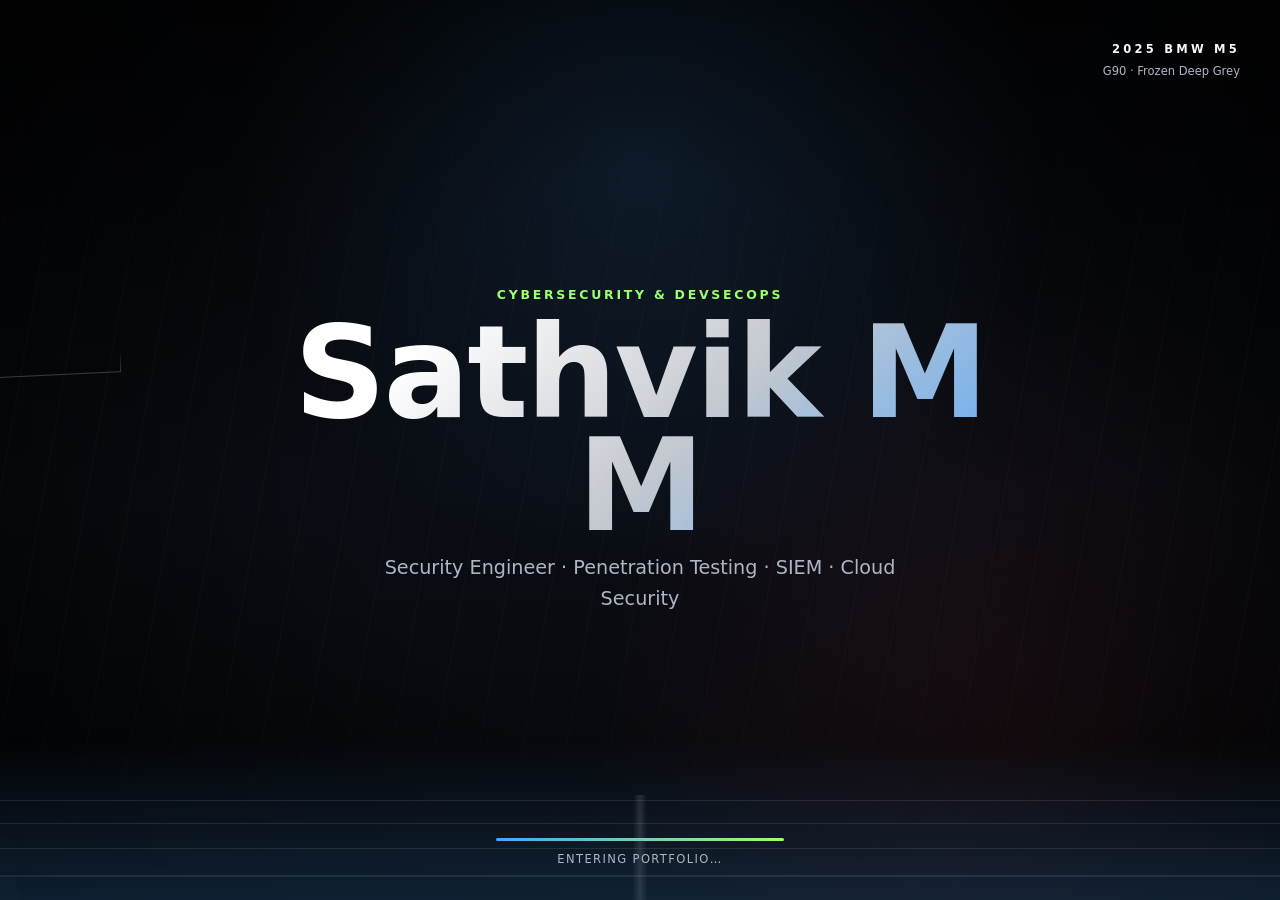
==== main.html @ 99fe9ba5 "Initial portfolio commit" ====
<!doctype html>
<html lang="en">
  <head>
    <meta charset="UTF-8" />
    <meta name="viewport" content="width=device-width, initial-scale=1.0" />
    <title>Sathvik M M | CyberSecurity & DevSecOps</title>
    <meta
      name="description"
      content="Portfolio of Sathvik M M, CyberSecurity and DevSecOps engineer focused on offensive security, SIEM, cloud security, and secure delivery."
    />
    <link rel="stylesheet" href="styles.css" />
    <script>
      if (sessionStorage.getItem("introComplete") !== "1") {
        window.location.replace("index.html");
      } else {
        sessionStorage.removeItem("introComplete");
      }
    </script>
  </head>
  <body class="main-page">
    <canvas class="space-canvas" id="spaceCanvas" aria-hidden="true"></canvas>

    <header class="site-header">
      <a class="brand" href="#home" aria-label="Sathvik M M home">
        <span class="brand-mark">SM</span>
        <span>Sathvik M M</span>
      </a>
      <nav class="nav-links" aria-label="Primary navigation">
        <a href="#work">Work</a>
        <a href="#projects">Projects</a>
        <a href="#skills">Skills</a>
        <a href="#contact">Contact</a>
      </nav>
    </header>

    <main>
      <section class="hero" id="home">
        <div class="hero-grid">
          <div class="hero-copy">
            <p class="eyebrow">CyberSecurity and DevSecOps</p>
            <h1>Sathvik M M</h1>
            <p class="hero-text">
              Security-focused engineer building stronger systems through penetration testing,
              SIEM monitoring, cloud security, and automated DevSecOps pipelines.
            </p>
            <div class="hero-actions" aria-label="Profile links">
              <a class="button primary" href="sathvik_m_m_main_resume.pdf" target="_blank" rel="noreferrer">Resume</a>
              <a class="button" href="https://github.com/Sathvikmm18" target="_blank" rel="noreferrer">GitHub</a>
              <a class="button" href="https://www.linkedin.com/in/sathvik-m-m-a0185332b/" target="_blank" rel="noreferrer">LinkedIn</a>
            </div>
          </div>

          <div class="portrait-stage" aria-label="Portrait of Sathvik M M">
            <img src="profile-web.jpg" alt="Sathvik M M" />
          </div>
        </div>
      </section>

      <section class="section stats-band" aria-label="Portfolio highlights">
        <div>
          <strong>2026</strong>
          <span>B.E. Information Science & Engineering</span>
        </div>
        <div>
          <strong>OWASP</strong>
          <span>Web application assessments</span>
        </div>
        <div>
          <strong>SIEM</strong>
          <span>Splunk dashboards and alerting</span>
        </div>
        <div>
          <strong>DevSecOps</strong>
          <span>Docker, CI/CD, cloud security</span>
        </div>
      </section>

      <section class="section split" id="work">
        <div>
          <p class="section-kicker">Experience</p>
          <h2>Security operations with hands-on attack and defense.</h2>
        </div>
        <div class="timeline">
          <article class="timeline-item">
            <span>Jun 2026 - Present</span>
            <h3>Cybersecurity Trainee, Cyber Lancers Pvt Ltd</h3>
            <p>
              Configuring Splunk SIEM dashboards for log ingestion, event correlation,
              automated alert management, and threat monitoring across distributed systems.
            </p>
          </article>
          <article class="timeline-item">
            <span>Feb 2026 - Jun 2026</span>
            <h3>Cybersecurity Intern, Cyber Lancers Pvt Ltd</h3>
            <p>
              Conducted web application security assessments, analyzed traffic with Wireshark
              and Burp Suite, and documented remediation strategies using MITRE ATT&CK.
            </p>
          </article>
        </div>
      </section>

      <section class="section" id="projects">
        <div class="section-heading">
          <p class="section-kicker">GitHub Projects</p>
          <h2>Built for security, infrastructure, and intelligent automation.</h2>
          <a href="https://github.com/Sathvikmm18" target="_blank" rel="noreferrer">View all on GitHub</a>
        </div>
        <div class="project-grid">
          <article class="project-card">
            <span>Python / LangChain / FastAPI</span>
            <h3>Multi-LLM Intelligent Assistant</h3>
            <p>
              AI assistant that routes prompts across multiple LLMs with model selection,
              fallback handling, and optimization for response quality, latency, and cost.
            </p>
          </article>
          <article class="project-card">
            <span>Docker / Ubuntu / Nginx / Flask</span>
            <h3>Docker-Based Multi-Service Infrastructure</h3>
            <p>
              Multi-container lab with SSH communication, secure networking, port mapping,
              Apache, Nginx, and Flask deployments in isolated environments.
            </p>
          </article>
          <article class="project-card">
            <span>Kali / Metasploit / Burp Suite / Nmap</span>
            <h3>Security Assessment & Penetration Testing Lab</h3>
            <p>
              Controlled offensive-security lab for reconnaissance, exploitation, web testing,
              OWASP Top 10 discovery, and remediation documentation.
            </p>
          </article>
        </div>
      </section>

      <section class="section skills-section" id="skills">
        <div>
          <p class="section-kicker">Stack</p>
          <h2>Security tooling across attack, monitor, ship, and harden.</h2>
        </div>
        <div class="skills-grid">
          <article>
            <h3>Cybersecurity</h3>
            <p>Penetration Testing, Vulnerability Assessment, OWASP Top 10, Incident Response, Threat Intelligence, MITRE ATT&CK.</p>
          </article>
          <article>
            <h3>SIEM & Monitoring</h3>
            <p>Splunk, SPL, dashboards, alerts, Prometheus, Grafana, Datadog, security analytics.</p>
          </article>
          <article>
            <h3>Tools</h3>
            <p>Burp Suite, Metasploit, Nmap, Wireshark, OWASP ZAP, Nessus, Nikto, SQLmap, John the Ripper, Kali Linux, Trivy, Snyk.</p>
          </article>
          <article>
            <h3>DevSecOps & Cloud</h3>
            <p>Docker, Kubernetes, Jenkins, GitHub Actions, Terraform, Ansible, AWS EC2, S3, IAM, CI/CD security.</p>
          </article>
          <article>
            <h3>Programming</h3>
            <p>Python, Bash, SQL, Flask, Django, Git, Maven, Gradle.</p>
          </article>
          <article>
            <h3>Networking</h3>
            <p>Kali Linux, Ubuntu, Windows, Cisco Packet Tracer, TCP/IP, DNS, HTTP, SSH.</p>
          </article>
        </div>
      </section>

      <section class="section credential-band">
        <div>
          <p class="section-kicker">Certifications</p>
          <h2>Learning path aligned with offensive security and cloud delivery.</h2>
        </div>
        <ul>
          <li>RedTeam Certified Penetration Tester (CPT v3)</li>
          <li>AWS Job Roles in Cloud - Amazon Web Services</li>
          <li>Prompt Design in Vertex AI - Google Cloud</li>
          <li>DevOps Engineer - Tutedude (In Progress)</li>
        </ul>
      </section>

      <section class="section contact" id="contact">
        <div>
          <p class="section-kicker">Contact</p>
          <h2>Let's build, break, monitor, and harden the next system.</h2>
        </div>
        <div class="contact-links">
          <a href="mailto:sathvikmm18@gmail.com">sathvikmm18@gmail.com</a>
          <a href="tel:+919591482396">+91 95914 82396</a>
          <a href="https://www.linkedin.com/in/sathvik-m-m-a0185332b/" target="_blank" rel="noreferrer">LinkedIn Profile</a>
          <a href="https://github.com/Sathvikmm18" target="_blank" rel="noreferrer">GitHub Portfolio</a>
          <a href="https://www.youtube.com/" target="_blank" rel="noreferrer">YouTube</a>
        </div>
      </section>
    </main>

    <script src="script.js"></script>
  </body>
</html>
---- styles.css ----
:root {
  color-scheme: dark;
  --bg: #08090c;
  --ink: #f6f7fb;
  --muted: #aeb5c4;
  --line: rgba(255, 255, 255, 0.14);
  --panel: rgba(255, 255, 255, 0.07);
  --panel-strong: rgba(255, 255, 255, 0.12);
  --blue: #47a3ff;
  --red: #ff4b61;
  --lime: #9dff6a;
  --gold: #ffcc66;
  --bmw-grey: #8b9099;
  --bmw-grey-dark: #5c6169;
  --bmw-grey-light: #c4c8cf;
}

* {
  box-sizing: border-box;
}

html {
  scroll-behavior: smooth;
}

body {
  margin: 0;
  min-width: 320px;
  font-family: Inter, ui-sans-serif, system-ui, -apple-system, BlinkMacSystemFont, "Segoe UI", sans-serif;
  color: var(--ink);
  line-height: 1.6;
}

body.main-page {
  background: #04050a;
}

body.intro-page {
  overflow: hidden;
  background: #030406;
}

a {
  color: inherit;
  text-decoration: none;
}

/* ── Intro splash ── */

.intro-shell {
  position: relative;
  min-height: 100svh;
  overflow: hidden;
  display: grid;
  place-items: center;
  background:
    radial-gradient(circle at 50% 18%, rgba(71, 163, 255, 0.12), transparent 42%),
    radial-gradient(circle at 80% 80%, rgba(255, 75, 97, 0.08), transparent 35%),
    linear-gradient(180deg, #030406 0%, #0a0d14 55%, #050608 100%);
}

.intro-shell.is-exiting {
  animation: introExit 0.65s ease forwards;
}

.intro-vignette {
  position: absolute;
  inset: 0;
  background: radial-gradient(circle at center, transparent 35%, rgba(0, 0, 0, 0.72) 100%);
  pointer-events: none;
}

.intro-speed-lines {
  position: absolute;
  inset: 0;
  background: repeating-linear-gradient(
    100deg,
    transparent 0,
    transparent 42px,
    rgba(255, 255, 255, 0.025) 42px,
    rgba(255, 255, 255, 0.025) 43px
  );
  mask-image: linear-gradient(to bottom, transparent, #000 40%, #000 70%, transparent);
  animation: speedLines 0.45s linear infinite;
  pointer-events: none;
}

.intro-copy {
  position: relative;
  z-index: 3;
  text-align: center;
  padding: 0 1.5rem;
  animation: introFadeUp 1s ease both;
}

.intro-eyebrow {
  margin: 0 0 0.75rem;
  color: var(--lime);
  font-size: 0.78rem;
  font-weight: 800;
  letter-spacing: 0.22em;
  text-transform: uppercase;
}

.intro-name {
  margin: 0 0 0.65rem;
  font-size: clamp(3.2rem, 12vw, 8rem);
  line-height: 0.88;
  letter-spacing: -0.02em;
  background: linear-gradient(135deg, #fff 20%, var(--bmw-grey-light) 55%, var(--blue));
  -webkit-background-clip: text;
  background-clip: text;
  color: transparent;
}

.intro-role {
  max-width: 36rem;
  margin: 0 auto;
  color: var(--muted);
  font-size: clamp(0.95rem, 2.2vw, 1.2rem);
}

.intro-badge {
  position: absolute;
  top: clamp(1.5rem, 4vw, 2.5rem);
  right: clamp(1rem, 4vw, 2.5rem);
  z-index: 3;
  display: grid;
  gap: 0.2rem;
  text-align: right;
  animation: introFadeUp 1.2s ease both;
}

.m5-tag {
  color: var(--ink);
  font-size: 0.72rem;
  font-weight: 900;
  letter-spacing: 0.28em;
  text-transform: uppercase;
}

.m5-model {
  color: var(--muted);
  font-size: 0.72rem;
}

.intro-road {
  position: absolute;
  left: 0;
  right: 0;
  bottom: 0;
  height: min(42vh, 360px);
  perspective: 1100px;
  z-index: 2;
}

.intro-road-grid {
  position: absolute;
  inset: 38% -10% -55%;
  transform: rotateX(68deg);
  background:
    linear-gradient(90deg, transparent 49.5%, rgba(255, 255, 255, 0.22) 50%, transparent 50.5%),
    repeating-linear-gradient(0deg, rgba(255, 255, 255, 0.18) 0 3px, transparent 3px 58px);
  opacity: 0.55;
  animation: roadScroll 0.35s linear infinite;
}

.intro-road-glow {
  position: absolute;
  left: 0;
  right: 0;
  bottom: 0;
  height: 45%;
  background: linear-gradient(to top, rgba(71, 163, 255, 0.18), transparent);
  pointer-events: none;
}

.m5-track {
  position: absolute;
  left: -52rem;
  bottom: 0.5rem;
  width: min(92vw, 58rem);
  height: auto;
  animation: m5Drive 2.4s linear infinite;
}

.m5-car-scene {
  position: relative;
  transform-style: preserve-3d;
  transform: perspective(1400px) rotateY(-16deg) rotateX(6deg) translateZ(0);
  animation: m5CarBob 0.28s ease-in-out infinite alternate;
}

.m5-car-shadow {
  position: absolute;
  left: 8%;
  right: 8%;
  bottom: 4%;
  height: 2.2rem;
  border-radius: 50%;
  background: rgba(0, 0, 0, 0.72);
  filter: blur(18px);
  transform: rotateX(78deg) scaleY(0.45);
}

.m5-car-speed-wake {
  position: absolute;
  left: -18%;
  top: 42%;
  width: 42%;
  height: 18%;
  background: linear-gradient(90deg, transparent, rgba(71, 163, 255, 0.22), transparent);
  filter: blur(10px);
  transform: skewX(-18deg);
  opacity: 0.85;
}

.m5-car-image {
  display: block;
  width: 100%;
  height: auto;
  object-fit: contain;
  object-position: center bottom;
  filter:
    drop-shadow(0 1.8rem 2.4rem rgba(0, 0, 0, 0.55))
    drop-shadow(0 0 2.2rem rgba(71, 163, 255, 0.12))
    contrast(1.06)
    saturate(1.08);
  mask-image: linear-gradient(to bottom, transparent 0%, #000 14%, #000 78%, transparent 100%);
  -webkit-mask-image: linear-gradient(to bottom, transparent 0%, #000 14%, #000 78%, transparent 100%);
}

.m5-car-shine {
  position: absolute;
  inset: 12% 8% 28% 8%;
  background: linear-gradient(
    115deg,
    transparent 38%,
    rgba(255, 255, 255, 0.16) 48%,
    transparent 58%
  );
  mix-blend-mode: screen;
  pointer-events: none;
  animation: m5Shine 2.4s linear infinite;
}

.m5-car-reflection {
  position: absolute;
  left: 10%;
  right: 10%;
  bottom: -8%;
  height: 28%;
  background: linear-gradient(to bottom, rgba(139, 144, 153, 0.22), transparent);
  transform: scaleY(-1) skewX(-8deg);
  filter: blur(8px);
  opacity: 0.35;
  mask-image: linear-gradient(to bottom, rgba(0, 0, 0, 0.5), transparent);
  -webkit-mask-image: linear-gradient(to bottom, rgba(0, 0, 0, 0.5), transparent);
}

.intro-progress {
  position: absolute;
  left: 50%;
  bottom: clamp(1.25rem, 4vw, 2rem);
  z-index: 4;
  width: min(18rem, calc(100% - 2rem));
  transform: translateX(-50%);
}

.intro-progress-bar {
  width: 0;
  height: 3px;
  border-radius: 999px;
  background: linear-gradient(90deg, var(--blue), var(--lime));
  transition: width linear;
}

.intro-progress-label {
  display: block;
  margin-top: 0.55rem;
  color: var(--muted);
  font-size: 0.72rem;
  letter-spacing: 0.12em;
  text-align: center;
  text-transform: uppercase;
}

/* ── Main page space canvas ── */

.space-canvas {
  position: fixed;
  inset: 0;
  z-index: 0;
  pointer-events: none;
}

.main-page main,
.main-page .site-header {
  position: relative;
  z-index: 1;
}

/* ── Site chrome ── */

.site-header {
  position: fixed;
  top: 0;
  left: 0;
  right: 0;
  z-index: 20;
  display: flex;
  align-items: center;
  justify-content: space-between;
  gap: 1rem;
  padding: 1rem clamp(1rem, 4vw, 3rem);
  border-bottom: 1px solid var(--line);
  background: rgba(8, 9, 12, 0.76);
  backdrop-filter: blur(18px);
}

.brand,
.nav-links,
.hero-actions,
.contact-links {
  display: flex;
  align-items: center;
}

.brand {
  gap: 0.7rem;
  font-weight: 800;
}

.brand-mark {
  display: grid;
  width: 2.4rem;
  height: 2.4rem;
  place-items: center;
  border: 1px solid var(--line);
  border-radius: 50%;
  background: linear-gradient(135deg, var(--blue), #fff 45%, var(--red));
  color: #06070a;
  font-size: 0.82rem;
}

.nav-links {
  gap: clamp(0.8rem, 2.5vw, 2rem);
  color: var(--muted);
  font-size: 0.95rem;
}

.nav-links a:hover,
.section-heading a:hover,
.contact-links a:hover {
  color: var(--ink);
}

.hero {
  position: relative;
  min-height: 100svh;
  overflow: hidden;
  padding: clamp(6.5rem, 12vw, 9rem) clamp(1rem, 5vw, 5rem) 3rem;
}

.hero-grid {
  position: relative;
  z-index: 2;
  display: grid;
  max-width: 1180px;
  margin: 0 auto;
  grid-template-columns: minmax(0, 1.05fr) minmax(280px, 0.72fr);
  gap: clamp(2rem, 6vw, 5rem);
  align-items: center;
}

.eyebrow,
.section-kicker {
  margin: 0 0 0.75rem;
  color: var(--lime);
  font-size: 0.78rem;
  font-weight: 800;
  letter-spacing: 0.18em;
  text-transform: uppercase;
}

h1,
h2,
h3,
p {
  margin-top: 0;
}

h1 {
  max-width: 9ch;
  margin-bottom: 1rem;
  font-size: clamp(4.2rem, 13vw, 10.5rem);
  line-height: 0.84;
  letter-spacing: 0;
}

h2 {
  margin-bottom: 0;
  font-size: clamp(2rem, 5vw, 4.5rem);
  line-height: 1;
  letter-spacing: 0;
}

h3 {
  margin-bottom: 0.65rem;
  font-size: 1.12rem;
  line-height: 1.25;
}

.hero-text {
  max-width: 680px;
  color: var(--muted);
  font-size: clamp(1rem, 2vw, 1.28rem);
}

.hero-actions {
  flex-wrap: wrap;
  gap: 0.75rem;
  margin-top: 2rem;
}

.button {
  display: inline-flex;
  min-height: 3rem;
  align-items: center;
  justify-content: center;
  border: 1px solid var(--line);
  border-radius: 999px;
  padding: 0.75rem 1.15rem;
  background: var(--panel);
  color: var(--ink);
  font-weight: 800;
}

.button.primary {
  border-color: transparent;
  background: linear-gradient(135deg, var(--blue), var(--red));
  color: #fff;
}

.portrait-stage {
  position: relative;
  max-width: 390px;
  justify-self: end;
}

.portrait-stage img {
  display: block;
  width: 100%;
  aspect-ratio: 3 / 4;
  border: 1px solid var(--line);
  border-radius: 1.25rem;
  object-fit: cover;
  box-shadow: 0 2rem 5rem rgba(0, 0, 0, 0.45);
}

.signal-panel {
  position: absolute;
  right: -1rem;
  bottom: 1rem;
  display: grid;
  gap: 0.42rem;
  width: min(14rem, 72%);
  border: 1px solid var(--line);
  border-radius: 0.75rem;
  padding: 0.75rem;
  background: rgba(8, 9, 12, 0.82);
  backdrop-filter: blur(16px);
}

.signal-panel span {
  color: var(--muted);
  font-size: 0.78rem;
}

.section {
  width: min(1180px, calc(100% - 2rem));
  margin: 0 auto;
  padding: clamp(4rem, 9vw, 7rem) 0;
}

.stats-band,
.credential-band {
  display: grid;
  grid-template-columns: repeat(4, 1fr);
  gap: 1px;
  width: min(1180px, calc(100% - 2rem));
  border: 1px solid var(--line);
  background: var(--line);
  padding: 0;
}

.stats-band div,
.credential-band > div,
.credential-band ul {
  min-width: 0;
  padding: 1.25rem;
  background: rgba(255, 255, 255, 0.055);
  backdrop-filter: blur(8px);
}

.stats-band strong {
  display: block;
  font-size: clamp(1.4rem, 4vw, 2.6rem);
  line-height: 1;
}

.stats-band span,
.timeline-item span,
.project-card span,
.contact-links a {
  color: var(--muted);
}

.split,
.skills-section,
.credential-band {
  display: grid;
  grid-template-columns: minmax(0, 0.8fr) minmax(0, 1.2fr);
  gap: clamp(2rem, 6vw, 5rem);
}

.timeline {
  display: grid;
  gap: 1rem;
}

.timeline-item,
.project-card,
.skills-grid article {
  border: 1px solid var(--line);
  border-radius: 0.5rem;
  padding: 1.25rem;
  background: var(--panel);
  backdrop-filter: blur(8px);
}

.timeline-item p,
.project-card p,
.skills-grid p {
  margin-bottom: 0;
  color: var(--muted);
}

.section-heading {
  display: flex;
  align-items: end;
  justify-content: space-between;
  gap: 2rem;
  margin-bottom: 2rem;
}

.section-heading h2 {
  max-width: 760px;
}

.section-heading a {
  flex: 0 0 auto;
  color: var(--lime);
  font-weight: 800;
}

.project-grid,
.skills-grid {
  display: grid;
  grid-template-columns: repeat(3, 1fr);
  gap: 1rem;
}

.project-card {
  min-height: 18rem;
  display: flex;
  flex-direction: column;
  justify-content: end;
}

.project-card span {
  margin-bottom: auto;
  font-size: 0.78rem;
}

.skills-grid {
  grid-template-columns: repeat(2, 1fr);
}

.credential-band {
  border: 1px solid var(--line);
  background: var(--line);
  padding: 0;
}

.credential-band > div,
.credential-band ul {
  background: rgba(255, 255, 255, 0.055);
}

.credential-band ul {
  display: grid;
  gap: 0.8rem;
  margin: 0;
  color: var(--muted);
}

.contact {
  display: grid;
  grid-template-columns: minmax(0, 1fr) minmax(280px, 0.55fr);
  gap: clamp(2rem, 6vw, 5rem);
  align-items: start;
}

.contact-links {
  flex-direction: column;
  align-items: stretch;
  gap: 0.75rem;
}

.contact-links a {
  border: 1px solid var(--line);
  border-radius: 0.5rem;
  padding: 1rem;
  background: var(--panel);
}

@keyframes introFadeUp {
  from {
    opacity: 0;
    transform: translateY(24px);
  }
  to {
    opacity: 1;
    transform: translateY(0);
  }
}

@keyframes introExit {
  to {
    opacity: 0;
    transform: scale(1.03);
    filter: blur(6px);
  }
}

@keyframes m5Drive {
  from {
    transform: translateX(0);
  }
  to {
    transform: translateX(calc(100vw + 58rem));
  }
}

@keyframes m5CarBob {
  from {
    transform: perspective(1400px) rotateY(-16deg) rotateX(6deg) translateY(0);
  }
  to {
    transform: perspective(1400px) rotateY(-16deg) rotateX(6deg) translateY(-4px);
  }
}

@keyframes m5Shine {
  from {
    transform: translateX(-120%);
  }
  to {
    transform: translateX(120%);
  }
}

@keyframes roadScroll {
  from {
    background-position: 0 0, 0 0;
  }
  to {
    background-position: 0 0, 0 58px;
  }
}

@keyframes speedLines {
  from {
    transform: translateX(0);
  }
  to {
    transform: translateX(-43px);
  }
}

@media (max-width: 860px) {
  .site-header {
    position: sticky;
  }

  .nav-links {
    display: none;
  }

  .hero {
    min-height: auto;
    padding-top: 3rem;
  }

  .hero-grid,
  .split,
  .skills-section,
  .credential-band,
  .contact {
    grid-template-columns: 1fr;
  }

  .portrait-stage {
    justify-self: start;
    width: min(100%, 360px);
  }

  .intro-road {
    height: min(36vh, 280px);
  }

  .m5-track {
    bottom: 0;
    width: min(95vw, 42rem);
  }

  .intro-badge {
    top: 1rem;
    right: 1rem;
  }

  .stats-band,
  .project-grid,
  .skills-grid {
    grid-template-columns: 1fr;
  }

  .section-heading {
    display: block;
  }

  .section-heading a {
    display: inline-block;
    margin-top: 1rem;
  }
}

@media (prefers-reduced-motion: reduce) {
  *,
  *::before,
  *::after {
    scroll-behavior: auto !important;
    animation-duration: 0.001ms !important;
    animation-iteration-count: 1 !important;
  }

  .intro-progress-bar {
    width: 100% !important;
  }
}
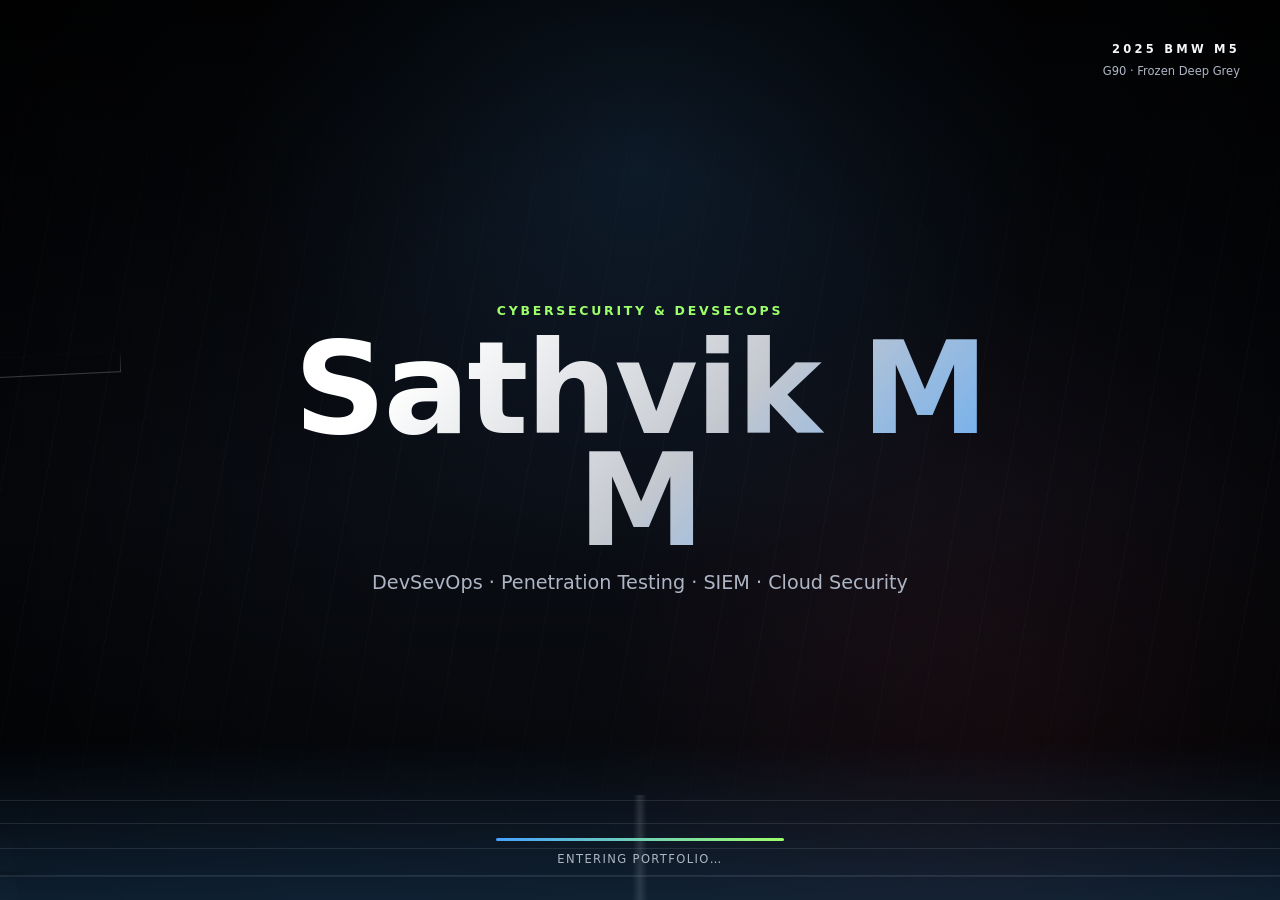
==== commit c2d61018: "added with DevOps project-1" ====
--- a/main.html
+++ b/main.html
@@ -28,6 +28,7 @@
       <nav class="nav-links" aria-label="Primary navigation">
         <a href="#work">Work</a>
         <a href="#projects">Projects</a>
+        <a href="#devops">DevOps</a>
         <a href="#skills">Skills</a>
         <a href="#contact">Contact</a>
       </nav>
@@ -134,6 +135,48 @@
         </div>
       </section>
 
+      <section class="section" id="devops">
+        <div class="section-heading">
+          <div>
+            <p class="section-kicker">DevOps &amp; DevSecOps Projects</p>
+            <h2>CI/CD, cloud, automation, and infrastructure.</h2>
+          </div>
+          <a href="https://github.com/Sathvikmm18" target="_blank" rel="noreferrer">View all on GitHub</a>
+        </div>
+        <div class="project-grid">
+          <article class="project-card">
+            <div class="project-card-top">
+              
+              <span>GitHub Actions / Docker / AWS EC2 / Nginx / Pytest</span>
+              <br>
+            </div>
+            <br>
+            <h3>Project - 01: Automated Web Application Deployment</h3>
+            <br>
+            <p>
+              Automated CI/CD pipeline for a FastAPI application covering testing,
+              Docker packaging, image publishing, and deployment to AWS EC2 behind Nginx.
+            </p>
+            <br>
+            <p class="project-workflow">
+              GitHub → GitHub Actions → Pytest → Docker → Docker Hub → AWS EC2 → Nginx → Live App
+            </p>
+            <br>
+            <div class="project-actions">
+              <a class="button primary" href="https://github.com/Sathvikmm18/devops-webapp" target="_blank" rel="noreferrer">
+                <svg viewBox="0 0 16 16" aria-hidden="true" focusable="false">
+                  <path
+                    fill="currentColor"
+                    d="M8 0C3.58 0 0 3.58 0 8c0 3.54 2.29 6.53 5.47 7.59.4.07.55-.17.55-.38 0-.19-.01-.82-.01-1.49-2.01.37-2.53-.49-2.69-.94-.09-.23-.48-.94-.82-1.13-.28-.15-.68-.52-.01-.53.63-.01 1.08.58 1.23.82.72 1.21 1.87.87 2.33.66.07-.52.28-.87.51-1.07-1.78-.2-3.64-.89-3.64-3.95 0-.87.31-1.59.82-2.15-.08-.2-.36-1.02.08-2.12 0 0 .67-.21 2.2.82A7.68 7.68 0 0 1 8 4.77c.68.003 1.36.092 2 .27 1.53-1.04 2.2-.82 2.2-.82.44 1.1.16 1.92.08 2.12.51.56.82 1.27.82 2.15 0 3.07-1.87 3.75-3.65 3.95.29.25.54.73.54 1.48 0 1.07-.01 1.93-.01 2.2 0 .21.15.46.55.38A8.013 8.013 0 0 0 16 8c0-4.42-3.58-8-8-8z"
+                  />
+                </svg>
+                GitHub
+              </a>
+            </div>
+          </article>
+        </div>
+      </section>
+
       <section class="section skills-section" id="skills">
         <div>
           <p class="section-kicker">Stack</p>
--- a/styles.css
+++ b/styles.css
@@ -377,8 +377,8 @@
 .section-kicker {
   margin: 0 0 0.75rem;
   color: var(--lime);
-  font-size: 0.78rem;
-  font-weight: 800;
+  font-size: 0.90rem;
+  font-weight: 1000;
   letter-spacing: 0.18em;
   text-transform: uppercase;
 }
@@ -442,6 +442,22 @@
   color: #fff;
 }
 
+.button svg {
+  width: 1rem;
+  height: 1rem;
+  margin-right: 0.5rem;
+}
+
+.button:hover {
+  border-color: rgba(255, 255, 255, 0.28);
+  background: var(--panel-strong);
+}
+
+.button.primary:hover {
+  border-color: transparent;
+  background: linear-gradient(135deg, #6bb4ff, var(--red));
+}
+
 .portrait-stage {
   position: relative;
   max-width: 390px;
@@ -576,11 +592,58 @@
   display: flex;
   flex-direction: column;
   justify-content: end;
+  transition: border-color 0.2s ease, background 0.2s ease, transform 0.2s ease;
+}
+
+.project-card:hover {
+  border-color: rgba(255, 255, 255, 0.28);
+  background: var(--panel-strong);
+  transform: translateY(-3px);
 }
 
 .project-card span {
   margin-bottom: auto;
   font-size: 0.78rem;
+}
+
+.project-card-top {
+  margin-bottom: auto;
+  display: grid;
+  gap: 0.45rem;
+}
+
+.project-card-top span {
+  margin-bottom: 0;
+}
+
+.project-card .project-index {
+  color: var(--lime);
+  font-size: 0.72rem;
+  font-weight: 800;
+  letter-spacing: 0.18em;
+  text-transform: uppercase;
+}
+
+.project-workflow {
+  margin: 0.9rem 0 0;
+  color: var(--muted);
+  font-size: 0.78rem;
+  font-weight: 700;
+  letter-spacing: 0.01em;
+  line-height: 1.55;
+}
+
+.project-actions {
+  display: flex;
+  flex-wrap: wrap;
+  gap: 0.65rem;
+  margin-top: 1.15rem;
+}
+
+.project-actions .button {
+  min-height: 2.6rem;
+  padding: 0.55rem 1rem;
+  font-size: 0.88rem;
 }
 
 .skills-grid {
@@ -755,6 +818,10 @@
     animation-iteration-count: 1 !important;
   }
 
+  .project-card:hover {
+    transform: none;
+  }
+
   .intro-progress-bar {
     width: 100% !important;
   }
